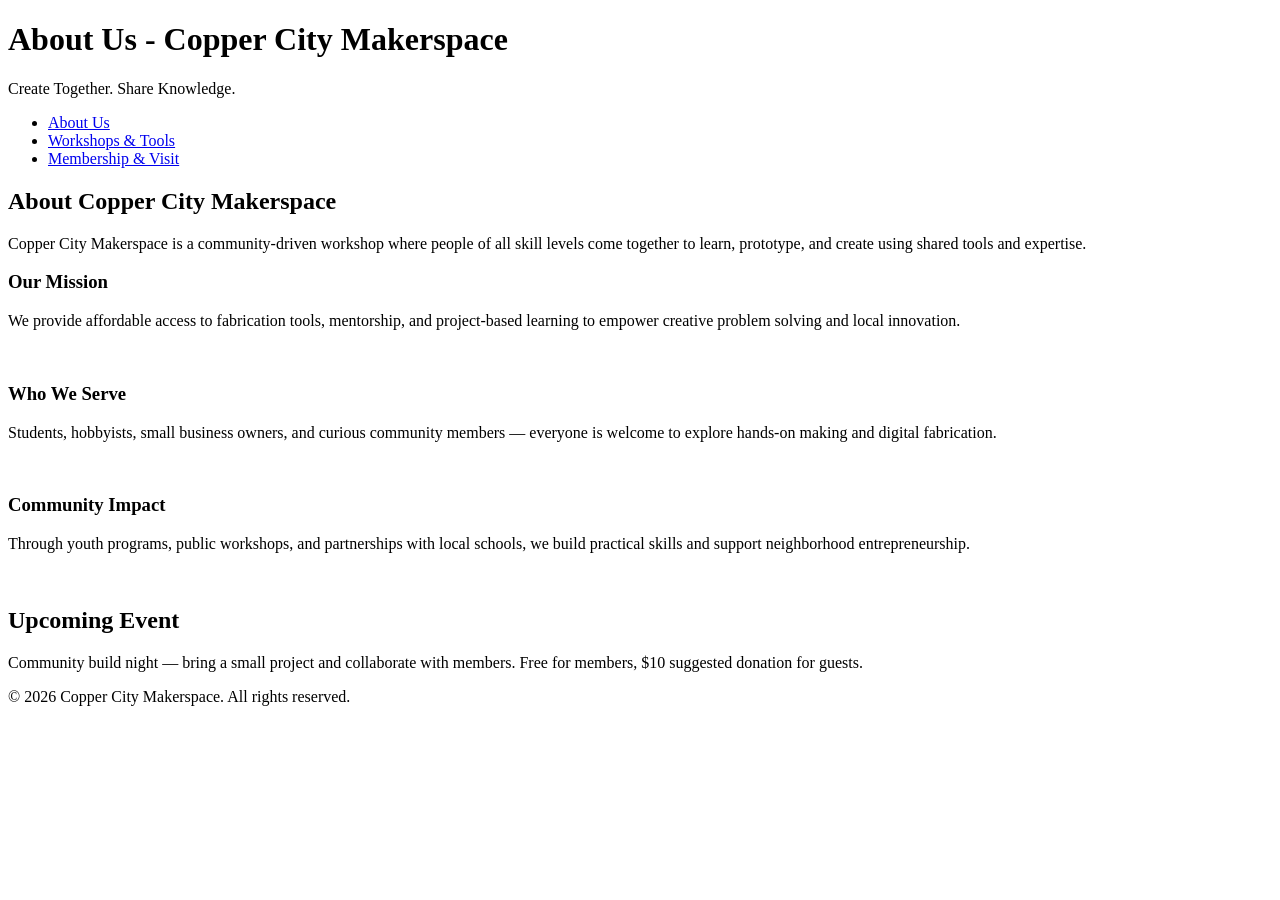
==== about.html @ bf3e3ad6 "Added new pages" ====
<!DOCTYPE html>
<html lang="en">
<head>
    <meta charset="UTF-8">
    <meta name="viewport" content="width=device-width, initial-scale=1.0">
    <link rel="stylesheet" href="styles.css">
    <title>About- Copper City Makerspace</title>
</head>
<body>
    <header>
        <h1>About Us - Copper City Makerspace</h1>
        <p>Create Together. Share Knowledge.</p>
    </header>
<nav>
    <ul>
        <li><a href="about.html">About Us</a></li>
        <li><a href="workshops.html">Workshops & Tools</a></li>
        <li><a href="memberships.html">Membership & Visit</a></li>
    </ul>
</nav>
<main>
    <section id="about">
        <h2>About Copper City Makerspace</h2>
        <p>Copper City Makerspace is a community-driven workshop where people of all skill levels come together to learn, prototype, and create using shared tools and expertise.</p>
        <div class="card-row">
            <section>
                <h3>Our Mission</h3>
                <p>We provide affordable access to fabrication tools, mentorship, and project-based learning to empower creative problem solving and local innovation.</p>
                <img src="images/engineering.jpg" alt="" width="300">
            </section>
            <section>
                <h3>Who We Serve</h3>
                <p>Students, hobbyists, small business owners, and curious community members — everyone is welcome to explore hands-on making and digital fabrication.</p>
                <img src="images/ideation.jpg" alt="" width="300">
            </section>
            <section>
                <h3>Community Impact</h3>
                <p>Through youth programs, public workshops, and partnerships with local schools, we build practical skills and support neighborhood entrepreneurship.</p>
                <img src="images/storytelling.jpg" alt="" width="300">
            </section>
        </div>
    </section>
</main>
<aside>
    <h2>Upcoming Event</h2>
    <p>Community build night — bring a small project and collaborate with members. Free for members, $10 suggested donation for guests.</p>
</aside>
<footer>
    <p>&copy; 2026 Copper City Makerspace. All rights reserved.</p>
</footer>
</body>
</html>
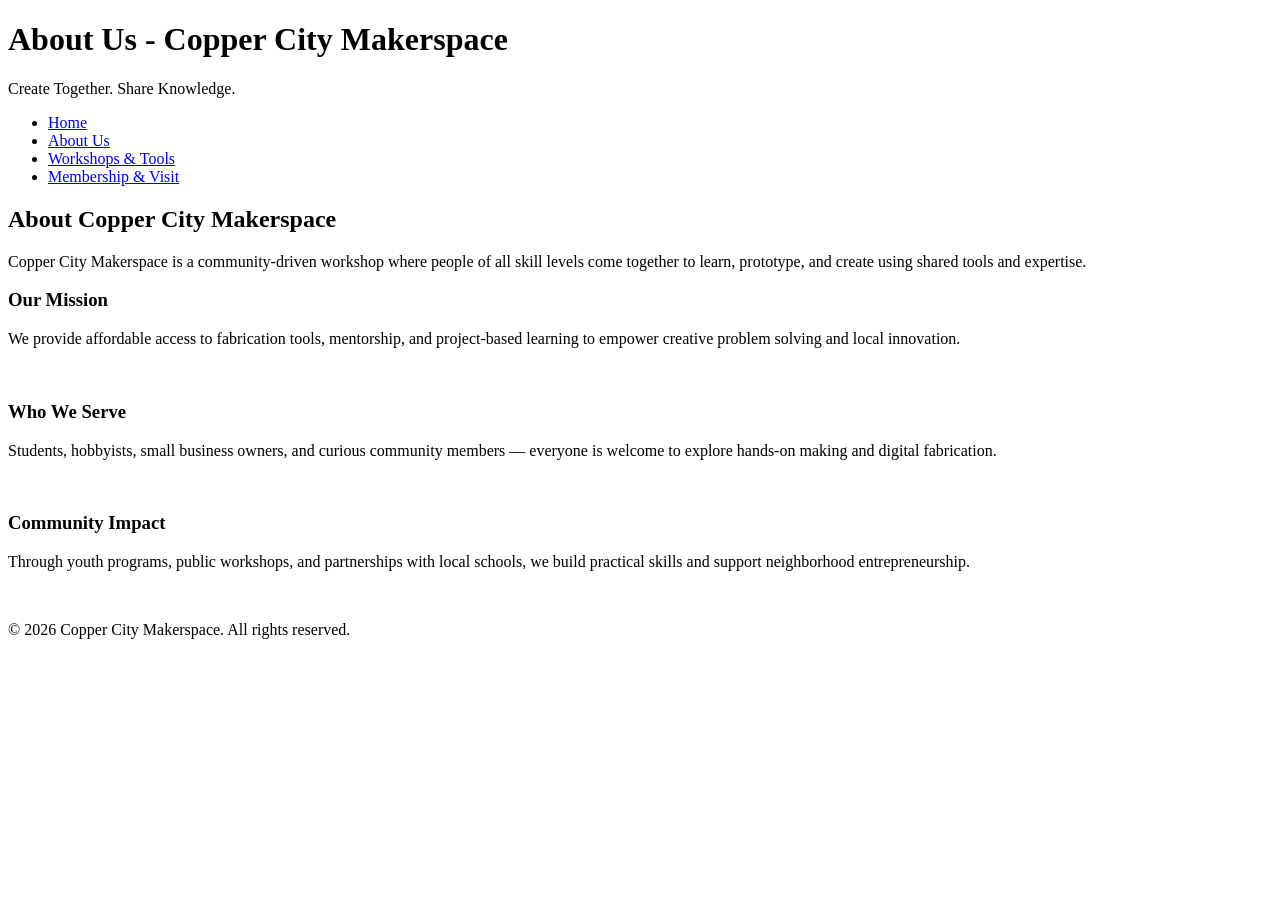
==== commit 2a352745: "Next iteration of html complete" ====
--- a/about.html
+++ b/about.html
@@ -13,6 +13,7 @@
     </header>
 <nav>
     <ul>
+        <li><a href="index.html">Home</a></li>
         <li><a href="about.html">About Us</a></li>
         <li><a href="workshops.html">Workshops & Tools</a></li>
         <li><a href="memberships.html">Membership & Visit</a></li>
@@ -41,10 +42,6 @@
         </div>
     </section>
 </main>
-<aside>
-    <h2>Upcoming Event</h2>
-    <p>Community build night — bring a small project and collaborate with members. Free for members, $10 suggested donation for guests.</p>
-</aside>
 <footer>
     <p>&copy; 2026 Copper City Makerspace. All rights reserved.</p>
 </footer>
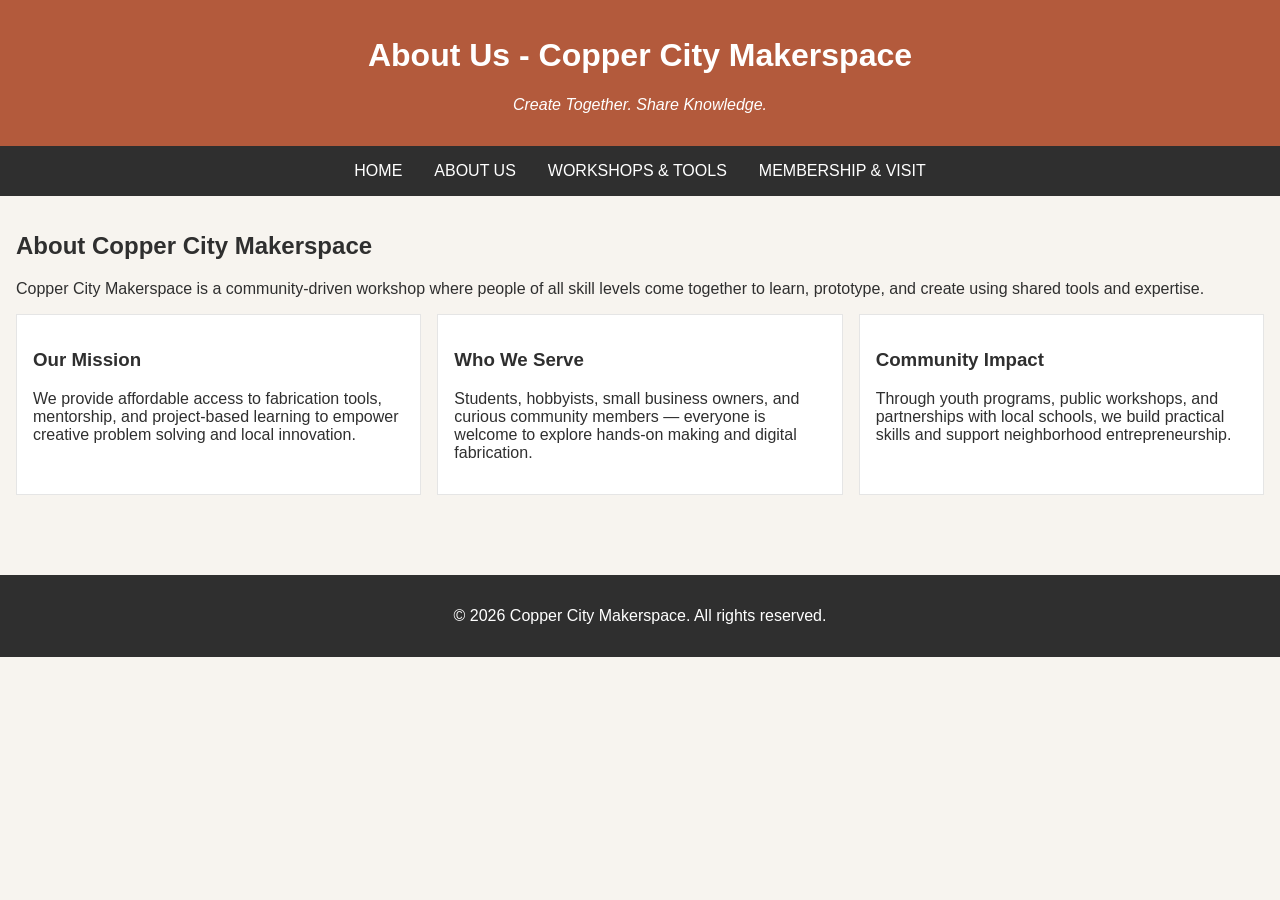
==== commit 8b3eb8b9: "Completed iteration for multipage site" ====
--- a/about.html
+++ b/about.html
@@ -7,10 +7,10 @@
     <title>About- Copper City Makerspace</title>
 </head>
 <body>
-    <header>
-        <h1>About Us - Copper City Makerspace</h1>
-        <p>Create Together. Share Knowledge.</p>
-    </header>
+<header>
+    <h1>About Us - Copper City Makerspace</h1>
+    <p>Create Together. Share Knowledge.</p>
+</header>
 <nav>
     <ul>
         <li><a href="index.html">Home</a></li>
--- a/styles.css
+++ b/styles.css
@@ -0,0 +1,126 @@
+/* =====  CSS by Christina Carrasquilla, updated by Eduardo Tan =====  */
+
+/* ===== Color Palette 
+
+Copper:#B35A3C
+Charcoal:#2F2F2F
+Light Background:#F7F4EF
+Card Background:#FFFFFF
+Soft Gold:#D9A441
+Border:#E5E5E5
+
+===== */
+
+/* ===== GLOBAL (Base) Styles ===== */
+
+body {
+    font-family: Arial, sans-serif;
+    margin: 0;
+    background-color: #F7F4EF;
+    color: #2F2F2F;
+    display: grid;
+    grid-template-columns: 1fr;
+}
+
+header {
+    background-color: #B35A3C;
+    color: white;
+    text-align: center;
+    padding: 1rem;
+}
+
+header img {
+    margin-top: 0.5rem;
+}
+header p {
+    font-style:italic;
+}
+nav {
+    background-color: #2F2F2F;
+    padding:.5rem;
+}
+
+nav ul {
+    list-style: none;
+    margin: 0;
+    padding: 0;
+    gap: 1rem;
+}
+
+nav a {
+    color: white;
+    text-decoration: none;
+    padding: 0.5rem;
+    display: inline-block;
+    text-transform: uppercase;
+}
+
+nav a:hover {
+    background-color: #B35A3C;
+}
+
+main {
+    padding: 1rem;
+}
+
+main a {
+    background-color: #D9A441;
+    color: #2F2F2F;
+    text-decoration: none;
+    padding: 0.5rem;
+    display: inline-block;
+    text-transform: uppercase;
+}
+
+main a:hover {
+    background-color: #B35A3C;
+    color: white;
+}
+
+section {
+    margin-bottom: 2rem;
+}
+
+.card-row section {
+    background-color: white;
+    border: 1px solid #E5E5E5;
+    padding: 1rem;
+}
+
+img {
+    display: block;
+    margin-top: 0.5rem;
+    max-width: 100%;
+}
+
+aside {
+    background-color: #D9A441;
+    padding: 1rem;
+    margin: 1rem;
+}
+
+footer {
+    background-color: #2F2F2F;
+    color: white;
+    text-align: center;
+    padding: 1rem;
+}
+
+/* ===== MEDIA QUERY (MEDIUM) ===== */
+
+@media screen and (min-width: 817px) {
+    nav ul {
+        list-style: none;
+        display: flex;
+        justify-content: center;
+    }
+
+    .card-row {
+        display: flex;
+        gap: 1rem;
+    }
+
+    .card-row section {
+        width: 30%;
+    }
+}
